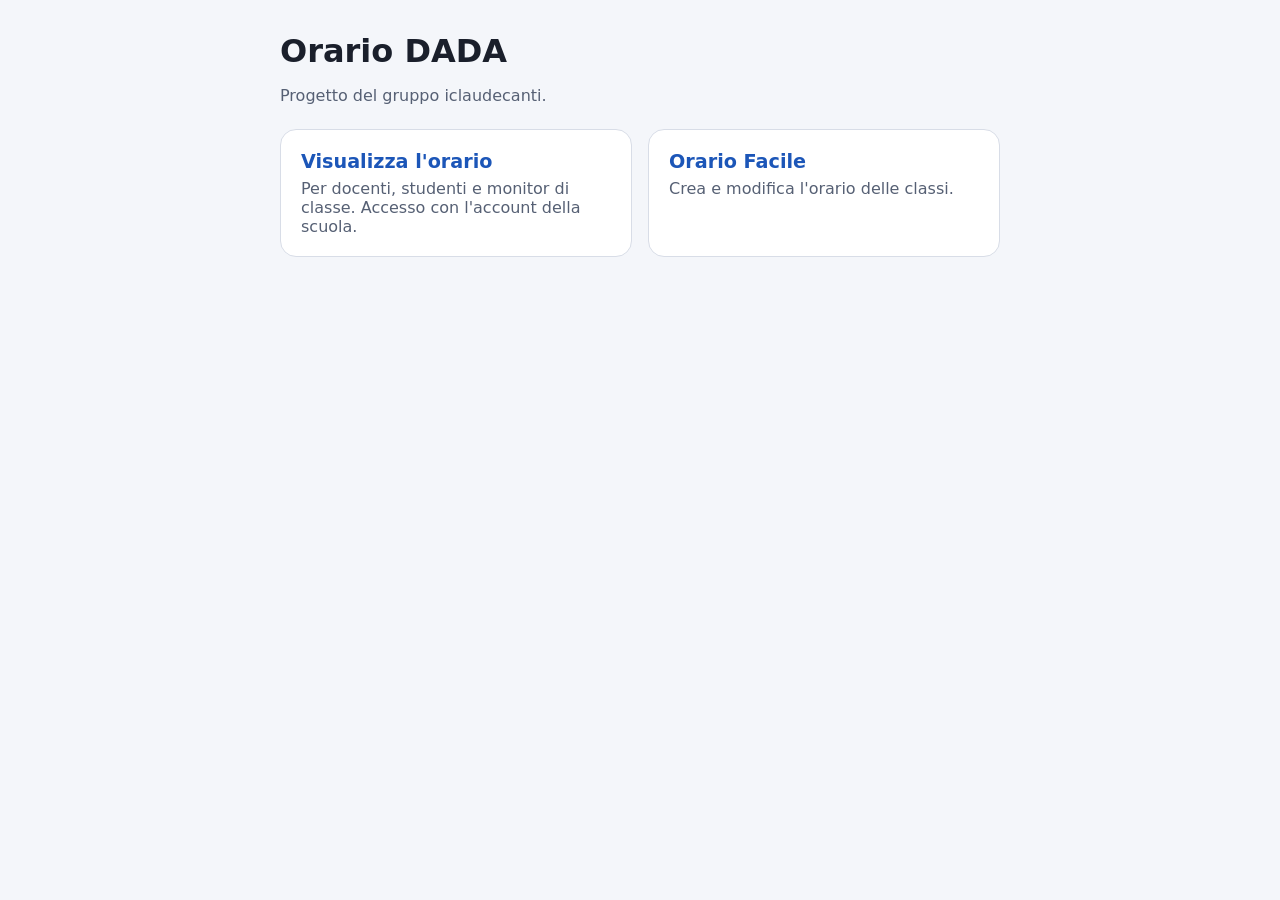
==== index.html @ cc0a6b09 "Pagina iniziale con i link alle due app e documentazione aggiornata Co-Authored-By: Claude Opus 5.5 " ====
<!doctype html>
<html lang="it">
<head>
  <meta charset="utf-8">
  <meta name="viewport" content="width=device-width, initial-scale=1">
  <title>iclaudecanti – Orario DADA</title>
  <link rel="icon" href="app/icone/icona.svg" type="image/svg+xml">
  <style>
    :root { --sfondo: #f4f6fa; --scheda: #fff; --testo: #1a1f2b; --tenue: #566074; --primario: #1c56b8; --bordo: #d8dde7; }
    @media (prefers-color-scheme: dark) {
      :root { --sfondo: #11151c; --scheda: #1a2029; --testo: #e8ecf3; --tenue: #a3adbf; --primario: #7fa8f5; --bordo: #313a48; }
    }
    body { font-family: system-ui, sans-serif; margin: 0; padding: 32px 16px; background: var(--sfondo); color: var(--testo); }
    main { max-width: 720px; margin: 0 auto; }
    h1 { margin: 0 0 4px; }
    p { color: var(--tenue); }
    .schede { display: grid; gap: 16px; grid-template-columns: repeat(auto-fit, minmax(260px, 1fr)); margin-top: 24px; }
    /* Ogni scheda è un link grande, comodo da toccare */
    .scheda { display: block; padding: 20px; border-radius: 16px; background: var(--scheda); border: 1px solid var(--bordo); color: inherit; text-decoration: none; }
    .scheda:hover, .scheda:focus-visible { border-color: var(--primario); }
    .scheda strong { display: block; font-size: 1.2rem; color: var(--primario); margin-bottom: 6px; }
    .scheda span { color: var(--tenue); }
  </style>
</head>
<body>
  <main>
    <h1>Orario DADA</h1>
    <p>Progetto del gruppo iclaudecanti.</p>
    <div class="schede">
      <a class="scheda" href="app/">
        <strong>Visualizza l'orario</strong>
        <span>Per docenti, studenti e monitor di classe. Accesso con l'account della scuola.</span>
      </a>
      <a class="scheda" href="orario-facile/">
        <strong>Orario Facile</strong>
        <span>Crea e modifica l'orario delle classi.</span>
      </a>
    </div>
  </main>
</body>
</html>
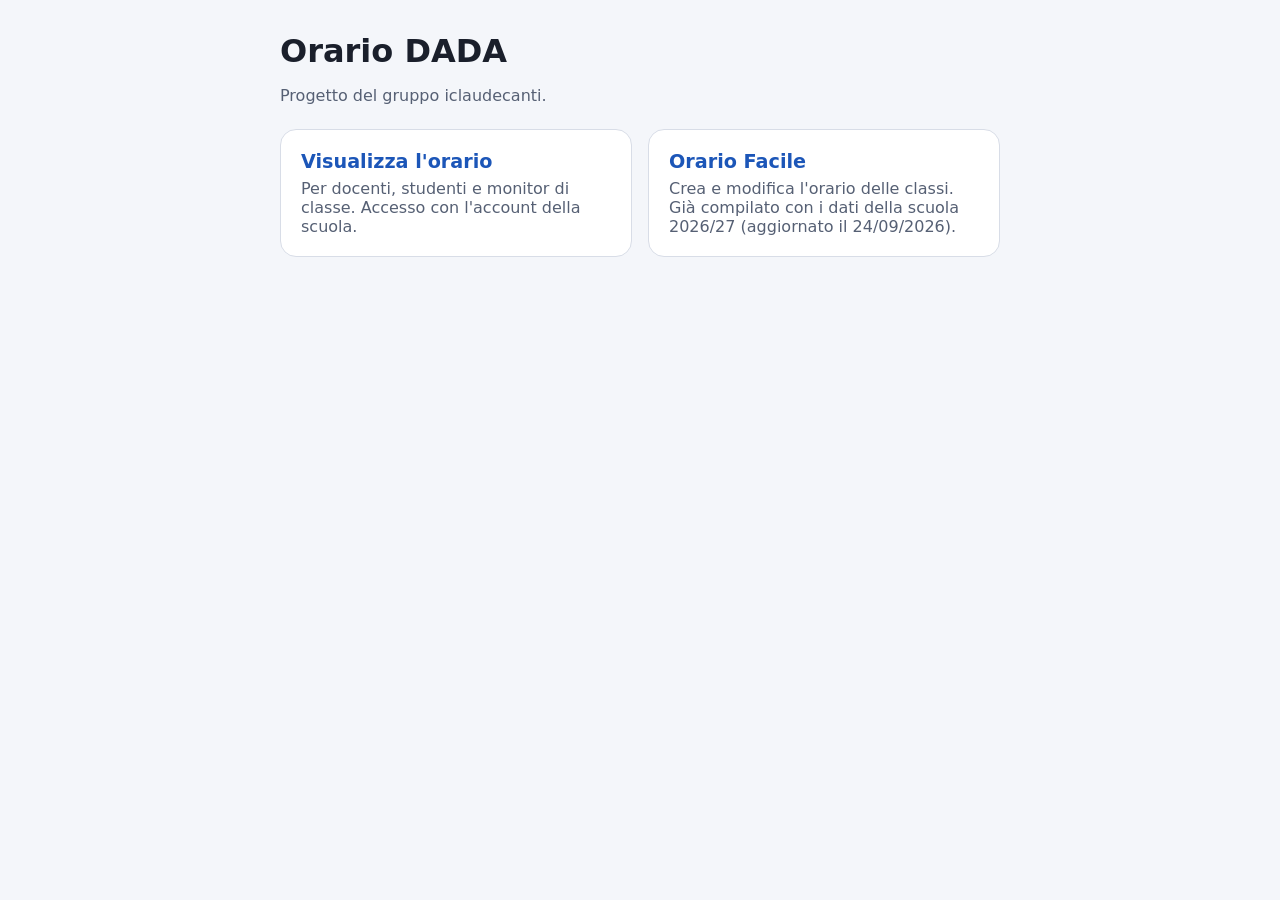
==== commit 7d30ee30: "Aggiorna README, pagina iniziale e CLAUDE.md: Orario Facile con i dati 2026/27" ====
--- a/index.html
+++ b/index.html
@@ -33,7 +33,7 @@
       </a>
       <a class="scheda" href="orario-facile/">
         <strong>Orario Facile</strong>
-        <span>Crea e modifica l'orario delle classi.</span>
+        <span>Crea e modifica l'orario delle classi. Già compilato con i dati della scuola 2026/27 (aggiornato il 24/09/2026).</span>
       </a>
     </div>
   </main>
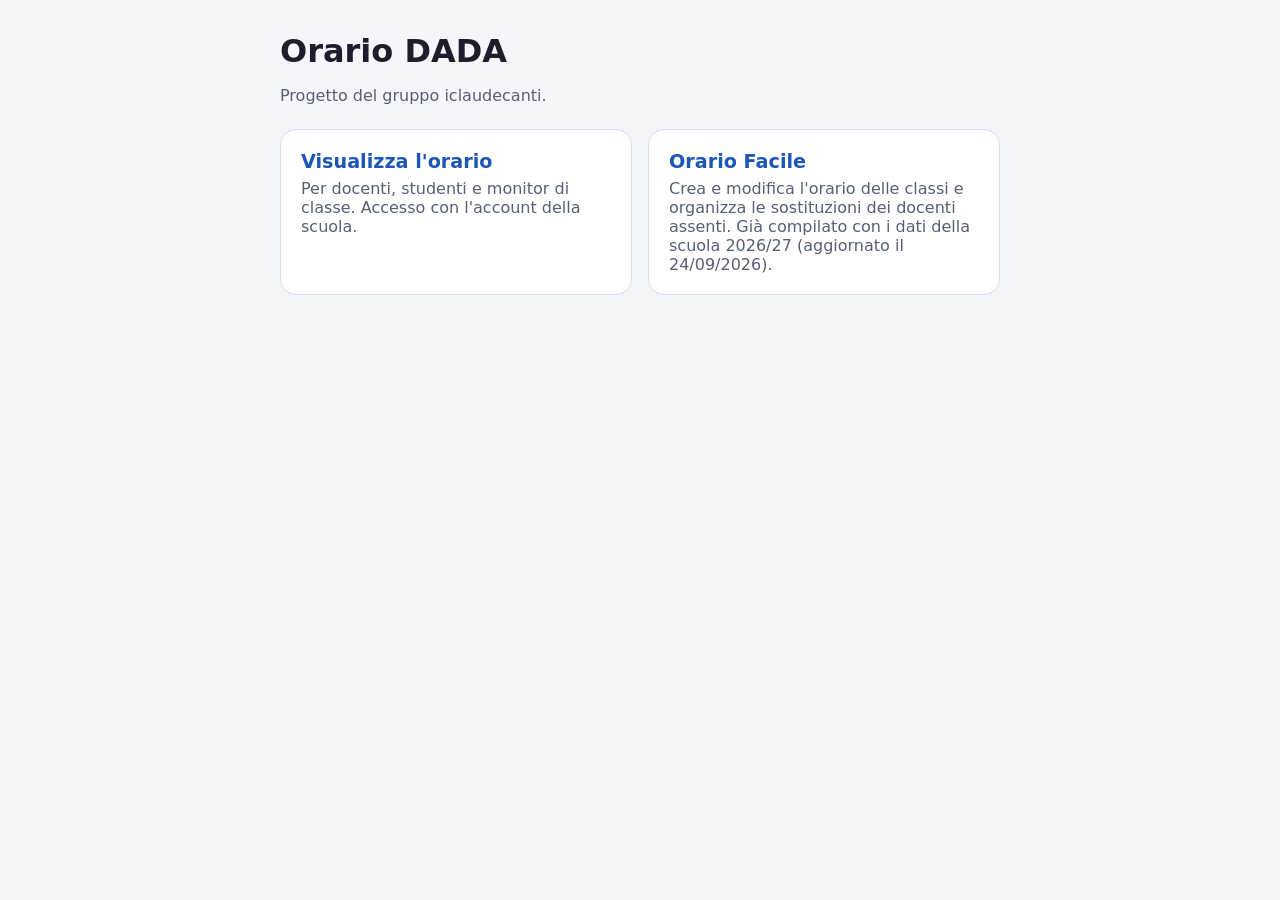
==== commit 37b72fd5: "Documenta la scheda Sostituzioni di Orario Facile Co-Authored-By: Claude Opus 5.5 <noreply@anthropic" ====
--- a/index.html
+++ b/index.html
@@ -33,7 +33,7 @@
       </a>
       <a class="scheda" href="orario-facile/">
         <strong>Orario Facile</strong>
-        <span>Crea e modifica l'orario delle classi. Già compilato con i dati della scuola 2026/27 (aggiornato il 24/09/2026).</span>
+        <span>Crea e modifica l'orario delle classi e organizza le sostituzioni dei docenti assenti. Già compilato con i dati della scuola 2026/27 (aggiornato il 24/09/2026).</span>
       </a>
     </div>
   </main>
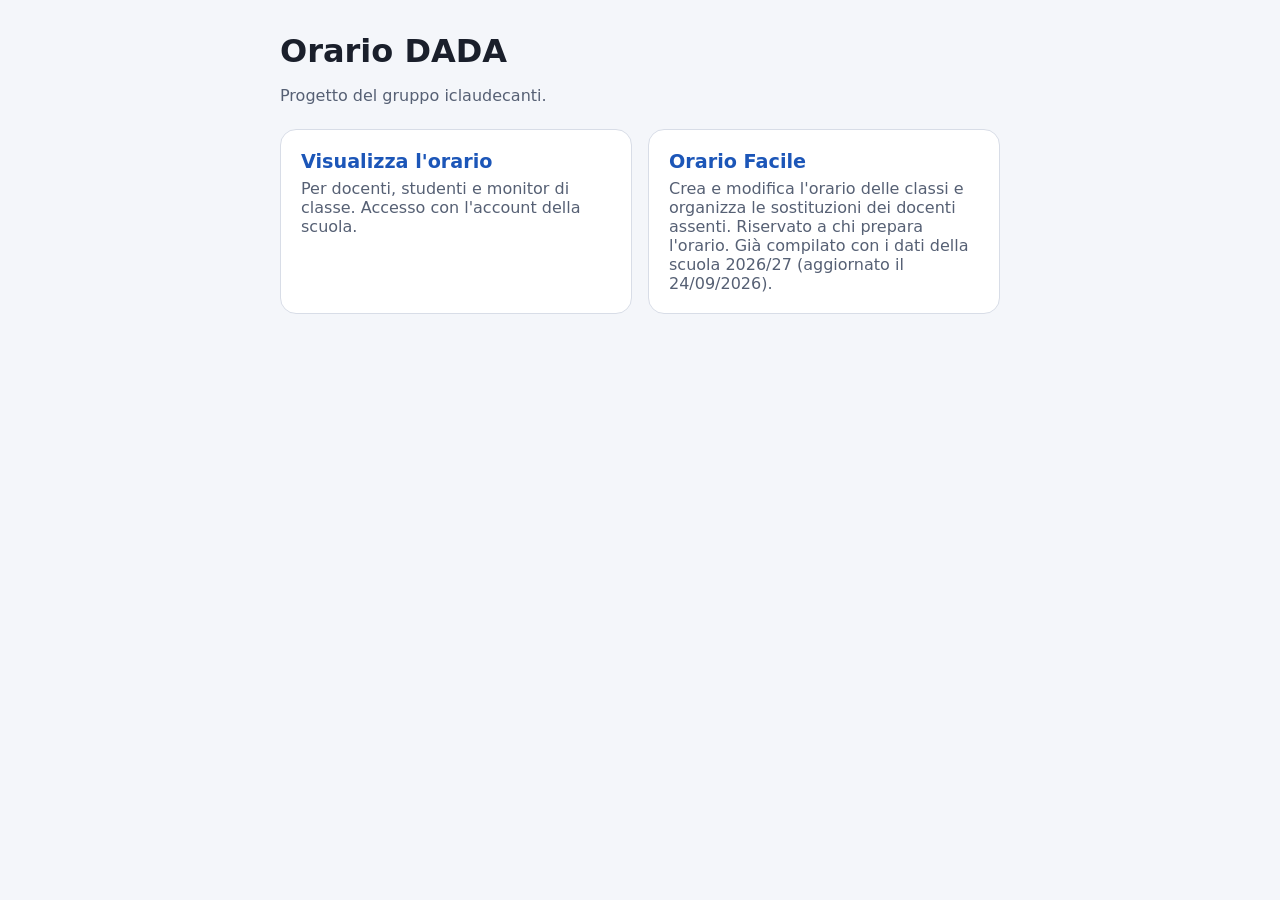
==== commit 7c08a888: "Documenta i ruoli modificatori e fruitori Co-Authored-By: Claude Opus 5.5 <noreply@anthropic.com>" ====
--- a/index.html
+++ b/index.html
@@ -33,7 +33,7 @@
       </a>
       <a class="scheda" href="orario-facile/">
         <strong>Orario Facile</strong>
-        <span>Crea e modifica l'orario delle classi e organizza le sostituzioni dei docenti assenti. Già compilato con i dati della scuola 2026/27 (aggiornato il 24/09/2026).</span>
+        <span>Crea e modifica l'orario delle classi e organizza le sostituzioni dei docenti assenti. Riservato a chi prepara l'orario. Già compilato con i dati della scuola 2026/27 (aggiornato il 24/09/2026).</span>
       </a>
     </div>
   </main>
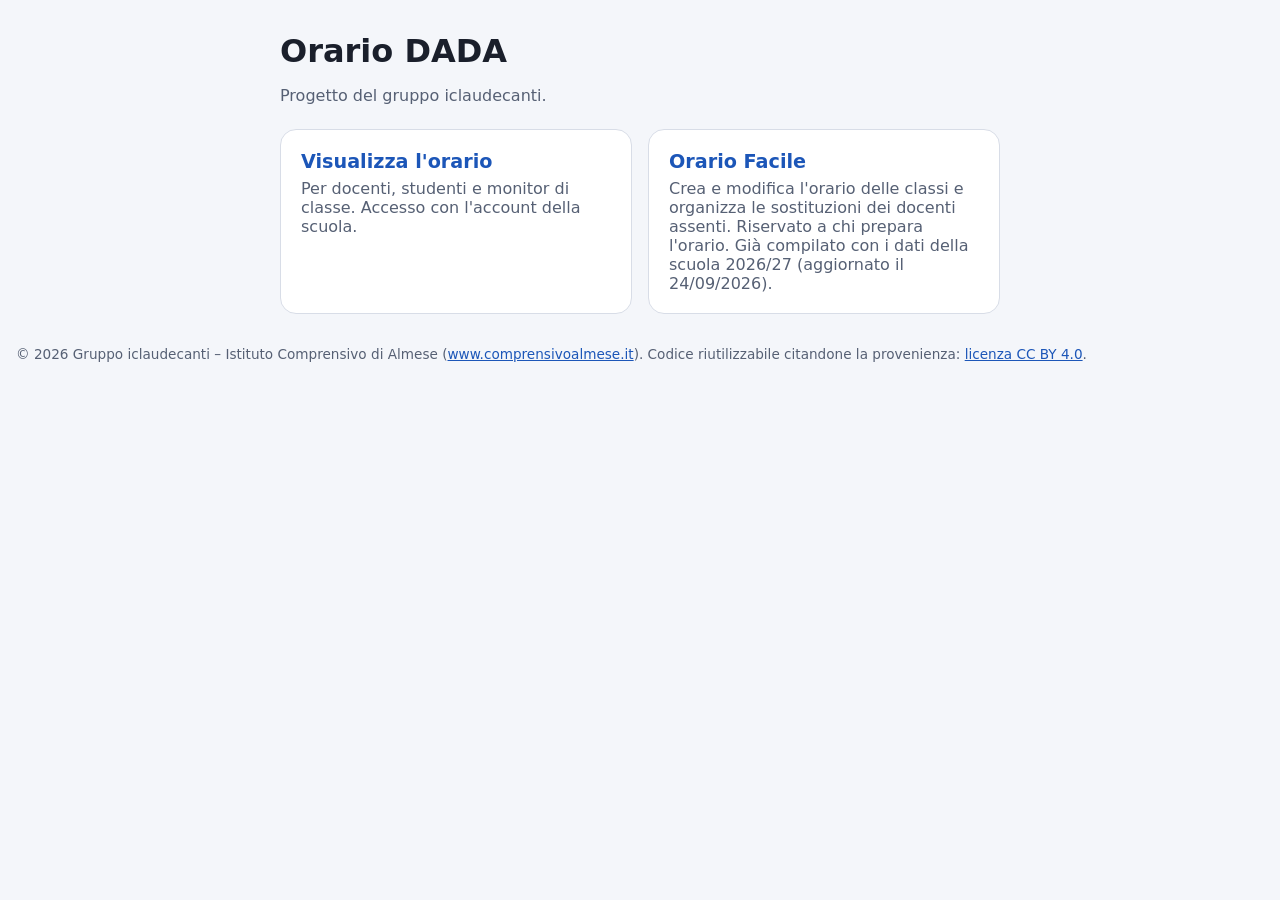
==== commit 58bebcf6: "Aggiunge copyright e licenza CC BY 4.0 con obbligo di citare la provenienza (IC Almese, www.comprens" ====
--- a/index.html
+++ b/index.html
@@ -1,10 +1,14 @@
 <!doctype html>
+<!-- © 2026 Gruppo iclaudecanti – Istituto Comprensivo di Almese (www.comprensivoalmese.it)
+     Licenza CC BY 4.0: si può riutilizzare citandone la provenienza (vedi LICENZA.md) -->
 <html lang="it">
 <head>
   <meta charset="utf-8">
   <meta name="viewport" content="width=device-width, initial-scale=1">
   <title>iclaudecanti – Orario DADA</title>
   <link rel="icon" href="app/icone/icona.svg" type="image/svg+xml">
+  <!-- Icona per iPhone/iPad quando si usa "Aggiungi alla schermata Home" (Apple non legge l'SVG) -->
+  <link rel="apple-touch-icon" sizes="180x180" href="app/icone/apple-touch-icon.png">
   <style>
     :root { --sfondo: #f4f6fa; --scheda: #fff; --testo: #1a1f2b; --tenue: #566074; --primario: #1c56b8; --bordo: #d8dde7; }
     @media (prefers-color-scheme: dark) {
@@ -20,6 +24,8 @@
     .scheda:hover, .scheda:focus-visible { border-color: var(--primario); }
     .scheda strong { display: block; font-size: 1.2rem; color: var(--primario); margin-bottom: 6px; }
     .scheda span { color: var(--tenue); }
+    .crediti { margin-top: 32px; font-size: .85rem; }
+    .crediti a { color: var(--primario); }
   </style>
 </head>
 <body>
@@ -37,5 +43,12 @@
       </a>
     </div>
   </main>
+  <!-- Copyright e condizioni d'uso del codice (vedi LICENZA.md) -->
+  <footer class="crediti">
+    <p>© 2026 Gruppo iclaudecanti – Istituto Comprensivo di Almese
+      (<a href="https://www.comprensivoalmese.it">www.comprensivoalmese.it</a>).
+      Codice riutilizzabile citandone la provenienza:
+      <a href="https://github.com/alessandrotrino-creator/iclaudecanti/blob/main/LICENZA.md">licenza CC BY 4.0</a>.</p>
+  </footer>
 </body>
 </html>
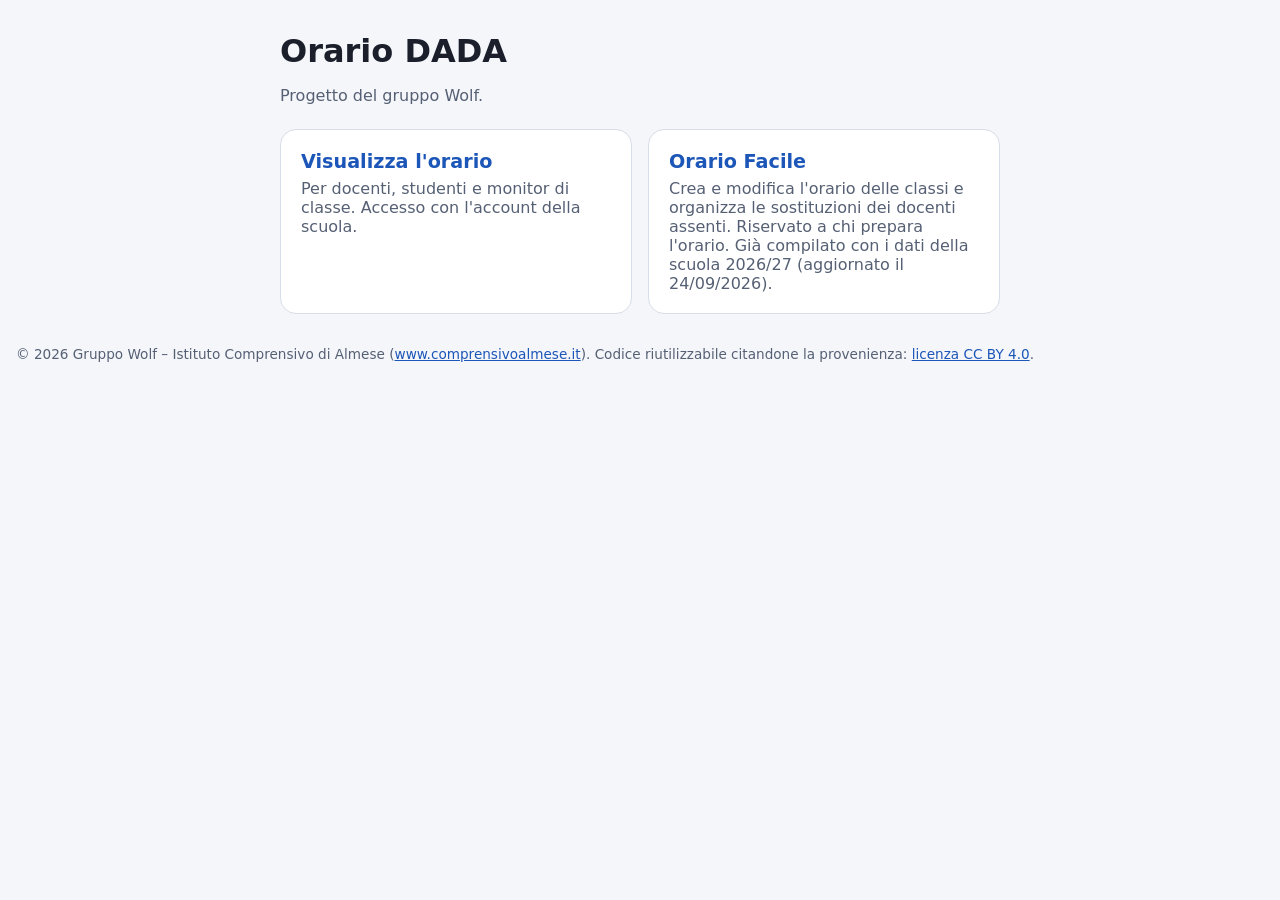
==== commit 55485331: "Il gruppo si chiama Wolf: aggiorna copyright e licenza" ====
--- a/index.html
+++ b/index.html
@@ -1,5 +1,5 @@
 <!doctype html>
-<!-- © 2026 Gruppo iclaudecanti – Istituto Comprensivo di Almese (www.comprensivoalmese.it)
+<!-- © 2026 Gruppo Wolf – Istituto Comprensivo di Almese (www.comprensivoalmese.it)
      Licenza CC BY 4.0: si può riutilizzare citandone la provenienza (vedi LICENZA.md) -->
 <html lang="it">
 <head>
@@ -31,7 +31,7 @@
 <body>
   <main>
     <h1>Orario DADA</h1>
-    <p>Progetto del gruppo iclaudecanti.</p>
+    <p>Progetto del gruppo Wolf.</p>
     <div class="schede">
       <a class="scheda" href="app/">
         <strong>Visualizza l'orario</strong>
@@ -45,7 +45,7 @@
   </main>
   <!-- Copyright e condizioni d'uso del codice (vedi LICENZA.md) -->
   <footer class="crediti">
-    <p>© 2026 Gruppo iclaudecanti – Istituto Comprensivo di Almese
+    <p>© 2026 Gruppo Wolf – Istituto Comprensivo di Almese
       (<a href="https://www.comprensivoalmese.it">www.comprensivoalmese.it</a>).
       Codice riutilizzabile citandone la provenienza:
       <a href="https://github.com/alessandrotrino-creator/iclaudecanti/blob/main/LICENZA.md">licenza CC BY 4.0</a>.</p>
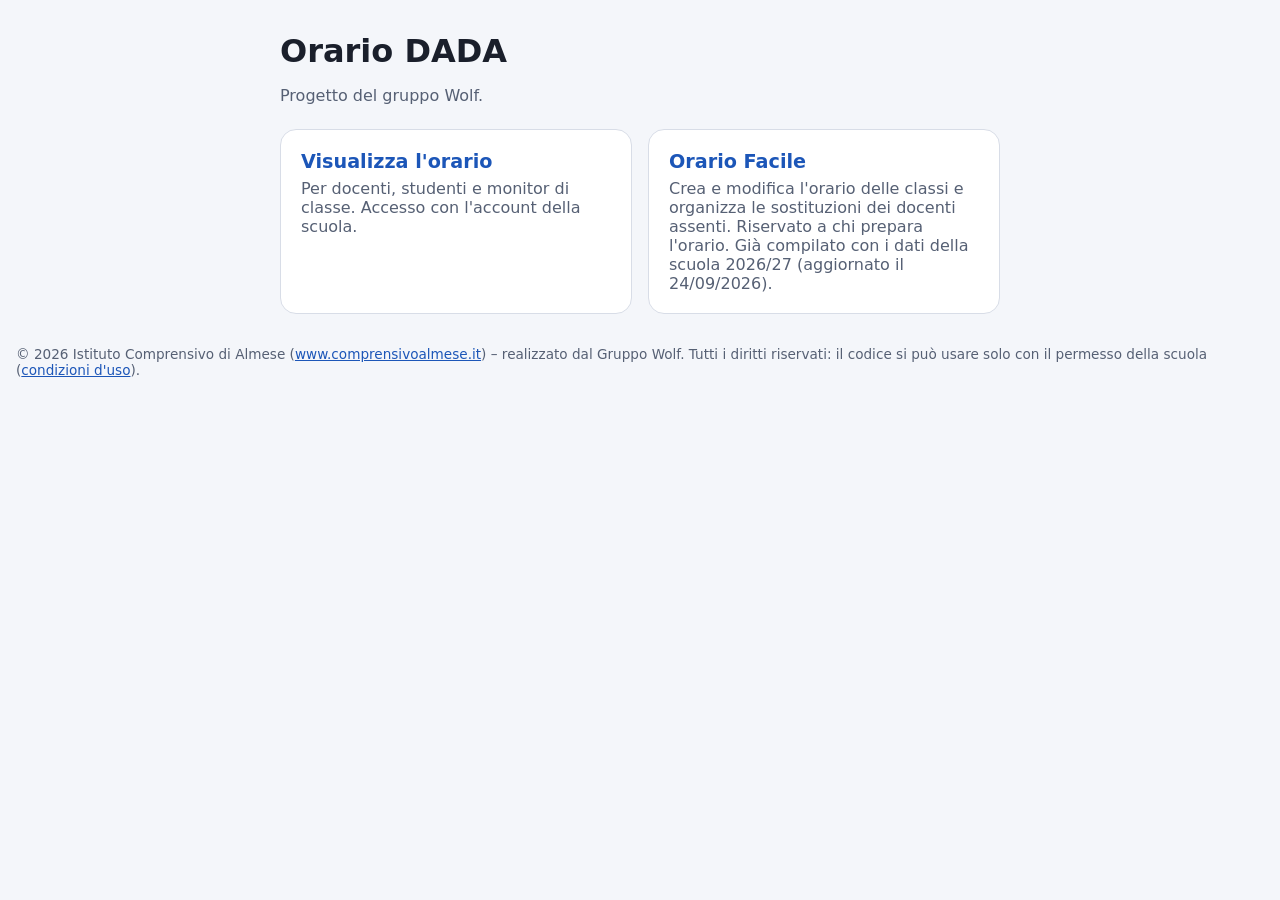
==== commit ee066f65: "Licenza: tutti i diritti riservati all'IC Almese, permessi d'uso su richiesta decisi dalla scuola" ====
--- a/index.html
+++ b/index.html
@@ -1,6 +1,6 @@
 <!doctype html>
-<!-- © 2026 Gruppo Wolf – Istituto Comprensivo di Almese (www.comprensivoalmese.it)
-     Licenza CC BY 4.0: si può riutilizzare citandone la provenienza (vedi LICENZA.md) -->
+<!-- © 2026 Istituto Comprensivo di Almese (www.comprensivoalmese.it) – realizzato dal Gruppo Wolf.
+     Tutti i diritti riservati: nessun uso senza permesso scritto della scuola (vedi LICENZA.md) -->
 <html lang="it">
 <head>
   <meta charset="utf-8">
@@ -45,10 +45,10 @@
   </main>
   <!-- Copyright e condizioni d'uso del codice (vedi LICENZA.md) -->
   <footer class="crediti">
-    <p>© 2026 Gruppo Wolf – Istituto Comprensivo di Almese
-      (<a href="https://www.comprensivoalmese.it">www.comprensivoalmese.it</a>).
-      Codice riutilizzabile citandone la provenienza:
-      <a href="https://github.com/alessandrotrino-creator/iclaudecanti/blob/main/LICENZA.md">licenza CC BY 4.0</a>.</p>
+    <p>© 2026 Istituto Comprensivo di Almese
+      (<a href="https://www.comprensivoalmese.it">www.comprensivoalmese.it</a>) – realizzato dal Gruppo Wolf.
+      Tutti i diritti riservati: il codice si può usare solo con il permesso della scuola
+      (<a href="https://github.com/alessandrotrino-creator/iclaudecanti/blob/main/LICENZA.md">condizioni d'uso</a>).</p>
   </footer>
 </body>
 </html>
